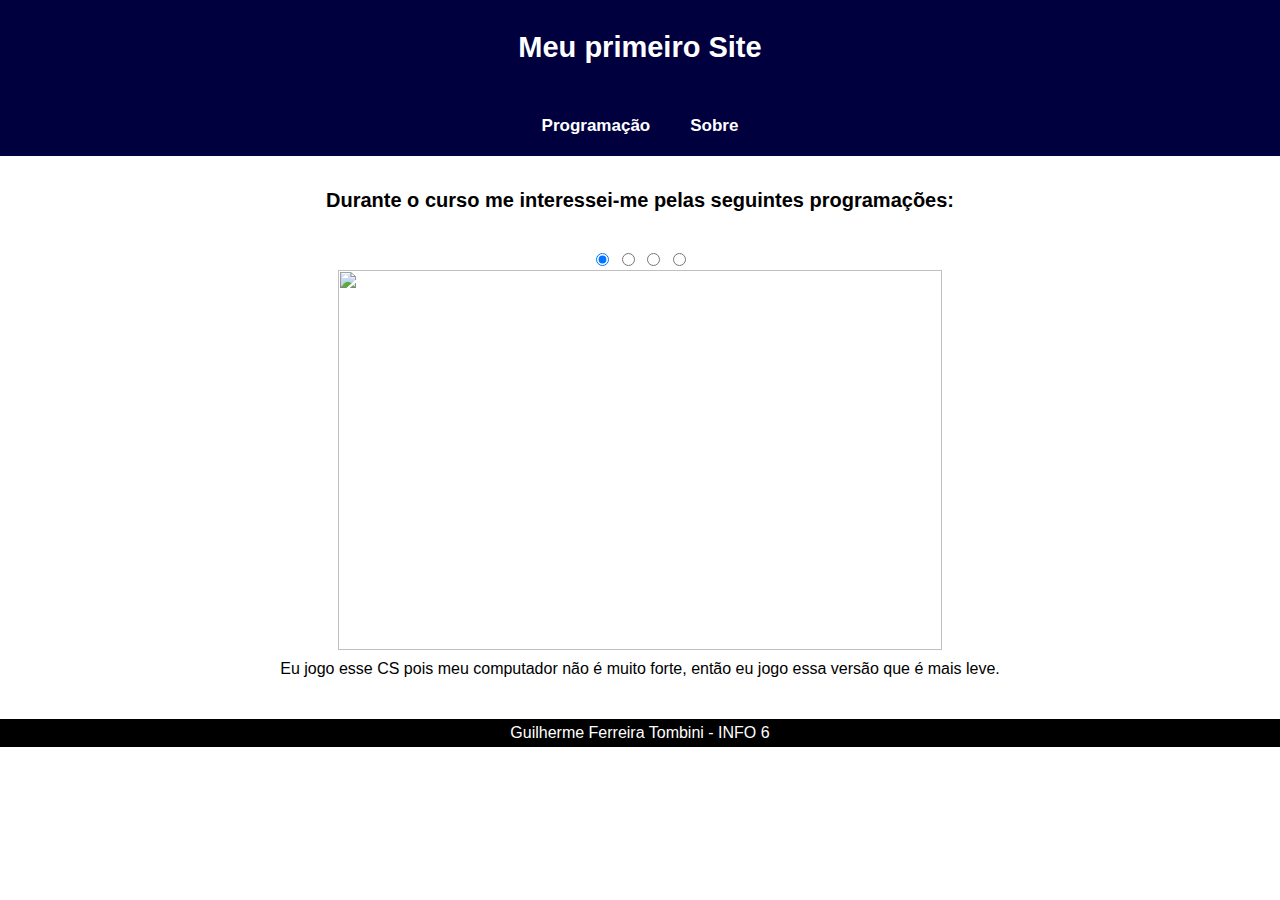
==== pages/liguagens.html @ 1bed4d06 "Adicionei o display flex e as rotas" ====
<!DOCTYPE html>
<html lang="en">
<head>
    <meta charset="UTF-8">
    <meta http-equiv="X-UA-Compatible" content="IE=edge">
    <link rel="stylesheet" href="../css/style.css"/>
    <meta name="viewport" content="width=device-width, initial-scale=1.0">
    <title>Programação</title>
</head>
<body>
    <div class="container">
    <header>
        <h1><a style="display:flex; justify-content: center; align-items: center; font-size:29px;" href="../index.html">Meu primeiro Site</a></h1>
    <div class="menu">
    <h5><a href="pages/liguagens.html">Programação</a></h5>
    <h5><a href="pages/sobre.html">Sobre</a></h5>
</div>
   </header>

   <main>
   <div>
   <h1 class="titulo">Durante o curso me interessei-me pelas seguintes programações:</h1>
   </div>
   <center>
   <section class="slider">
    <input name='slide' type="radio" checked>
    <input name='slide' type="radio" >
    <input name='slide' type="radio">
    <input name='slide' type="radio">
    <div class="slider-content">
        <div class="slider-item">
            <img src="image/image.jpg">
            <p class="paragrafo">Eu jogo esse CS pois meu computador não é muito forte, então eu jogo essa versão que é mais leve.</p>
        </div>
        <div class="slider-item">
            <img src="image/image2.jpg">
            <p class="paragrafo">Geralmente jogo com os meus amigos.</p>
        </div>
        <div class="slider-item">
            <img src="image/image3.jpg">
            <p class="paragrafo">Considero esse jogo o melhor de todos de futebol, tenho ele no computador e no console (PS2).</p>
        </div>
        <div class="slider-item" >
            <img src="image/image4.jpg">
            <p class="paragrafo">Jogo colaborativamente com os meus amigos para construir uma vila.</p>
        </div>
    </div>
</section>
</center>

   </main>

   <footer>
    Guilherme Ferreira Tombini - INFO 6
   </footer>
</div>
    <script src="script.js"></script>
</body>
</html>
---- css/style.css ----
body{
    margin: 0 auto;
    padding: 0 auto;
    font-family: Arial;
    min-height: 100vh;
    align-items: center;
}
a {
    color: inherit;
    text-decoration: none;
  }
  
  * {
    box-sizing: border-box;
  }
header{
    background-color: rgb(0, 0, 63);
    color: white;
    margin-bottom: 0;
    margin-top: 0;
    display: flex;
    flex-direction: column;
    justify-content: center;
    align-items: center;
}

.menu{
    display:flex;
    justify-content: center;
    align-items: center;
}

.menu,h5,a{
    margin:10px;
  font-size:17px;
}

.titulo{
    font-size: 20px;
    padding: 10px;
    text-align: center;

}
footer{
    color:white;
    background-color: black;
    text-align: center;
    padding: 5px;
}

main{
    width:100%;
    padding: 10px;
  }

.paragrafo{
    margin-top: 6px;
}

img{
    width: 70%;
    height: 380px;
}

.slider{
    overflow: hidden;
    padding: 14.5px;
}
.slider > .slider-content{
    display: flex;
    flex-wrap: nowrap;
    width: 100%;
    transition: all 500ms ease;

}

.slider > .slider-content > .slider-item {
    flex: 0 0 auto;
    width: 100%;
}

.slider > input:nth-child(1):checked ~ .slider-content{
    transform: translateX(0%);
}

.slider > input:nth-child(2):checked ~ .slider-content{
    transform: translateX(-100%);
}
.slider > input:nth-child(3):checked ~ .slider-content{
    transform: translateX(-200%);
}

.slider > input:nth-child(4):checked ~ .slider-content{
    transform: translateX(-300%);
}

a:hover{
	color: #9c60d7;
}
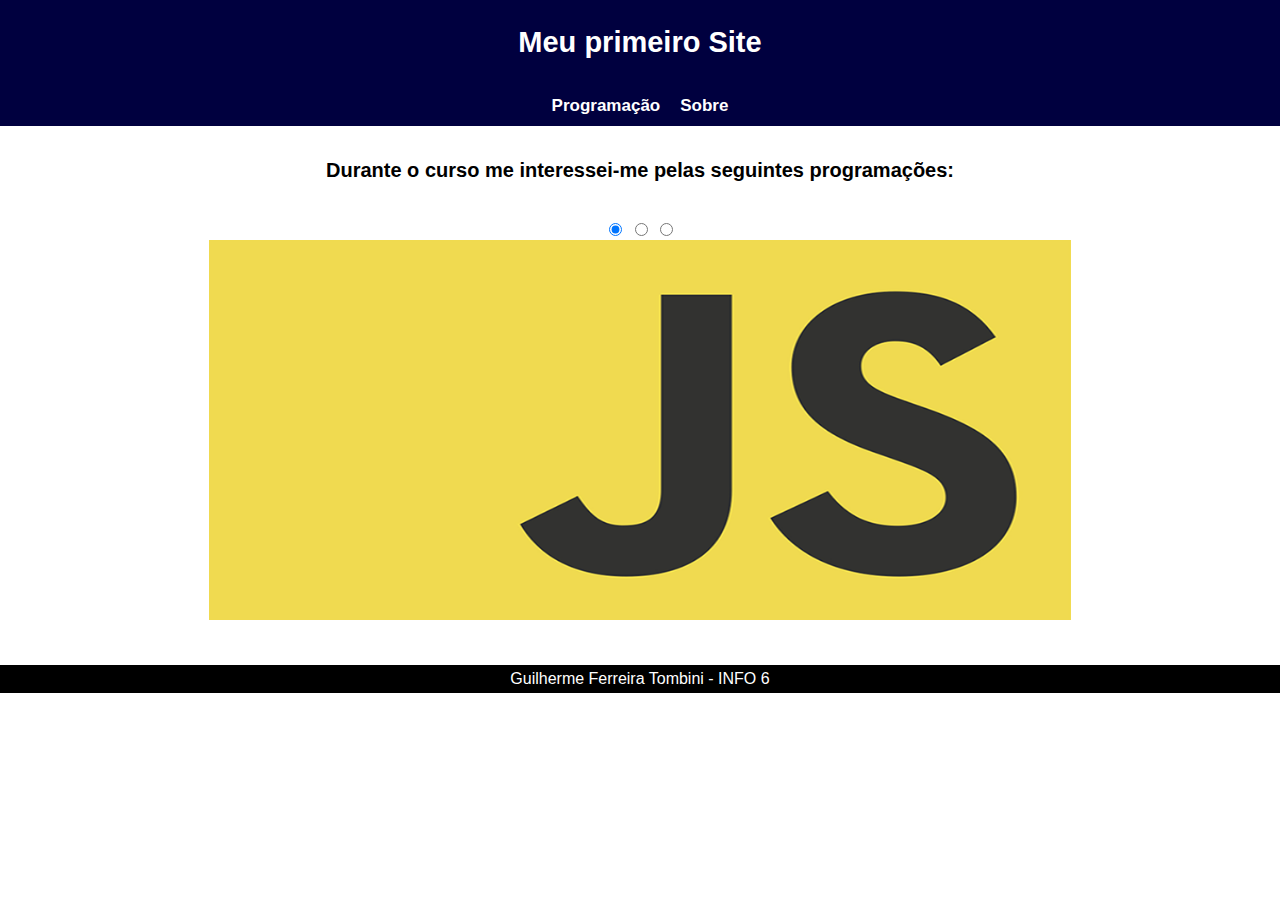
==== commit f4100de0: "Colocado material no linguagens.html e CSSseparado" ====
--- a/pages/liguagens.html
+++ b/pages/liguagens.html
@@ -3,7 +3,7 @@
 <head>
     <meta charset="UTF-8">
     <meta http-equiv="X-UA-Compatible" content="IE=edge">
-    <link rel="stylesheet" href="../css/style.css"/>
+    <link rel="stylesheet" href="../css/style2.css"/>
     <meta name="viewport" content="width=device-width, initial-scale=1.0">
     <title>Programação</title>
 </head>
@@ -12,8 +12,8 @@
     <header>
         <h1><a style="display:flex; justify-content: center; align-items: center; font-size:29px;" href="../index.html">Meu primeiro Site</a></h1>
     <div class="menu">
-    <h5><a href="pages/liguagens.html">Programação</a></h5>
-    <h5><a href="pages/sobre.html">Sobre</a></h5>
+    <h5><a href="liguagens.html">Programação</a></h5>
+    <h5><a href="sobre.html">Sobre</a></h5>
 </div>
    </header>
 
@@ -26,23 +26,18 @@
     <input name='slide' type="radio" checked>
     <input name='slide' type="radio" >
     <input name='slide' type="radio">
-    <input name='slide' type="radio">
     <div class="slider-content">
         <div class="slider-item">
-            <img src="image/image.jpg">
-            <p class="paragrafo">Eu jogo esse CS pois meu computador não é muito forte, então eu jogo essa versão que é mais leve.</p>
+            <img src="../image/image5.png">
+            <p class="paragrafo"></p>
         </div>
         <div class="slider-item">
-            <img src="image/image2.jpg">
-            <p class="paragrafo">Geralmente jogo com os meus amigos.</p>
+            <img src="../image/image6.png">
+            <p class="paragrafo"></p>
         </div>
         <div class="slider-item">
-            <img src="image/image3.jpg">
-            <p class="paragrafo">Considero esse jogo o melhor de todos de futebol, tenho ele no computador e no console (PS2).</p>
-        </div>
-        <div class="slider-item" >
-            <img src="image/image4.jpg">
-            <p class="paragrafo">Jogo colaborativamente com os meus amigos para construir uma vila.</p>
+            <img src="../image/image7.png">
+            <p class="paragrafo"></p>
         </div>
     </div>
 </section>
--- a/css/style2.css
+++ b/css/style2.css
@@ -0,0 +1,99 @@
+body{
+    margin: 0 auto;
+    padding: 0 auto;
+    font-family: Arial;
+    min-height: 100vh;
+    align-items: center;
+}
+a {
+    color: inherit;
+    text-decoration: none;
+  }
+  
+  * {
+    box-sizing: border-box;
+  }
+header{
+    background-color: rgb(0, 0, 63);
+    color: white;
+    margin-bottom: 0;
+    margin-top: 0;
+    display: flex;
+    flex-direction: column;
+    justify-content: center;
+    align-items: center;
+}
+
+.menu{
+    display:flex;
+    justify-content: center;
+    align-items: center;
+}
+
+.menu,h5,a{
+    margin:5px;
+  font-size:17px;
+}
+
+.titulo{
+    font-size: 20px;
+    padding: 10px;
+    text-align: center;
+
+}
+footer{
+    color:white;
+    background-color: black;
+    text-align: center;
+    padding: 5px;
+}
+
+main{
+    width:100%;
+    padding: 10px;
+  }
+
+.paragrafo{
+    margin-top: 6px;
+}
+
+img{
+    width: 70%;
+    height: 380px;
+}
+
+.slider{
+    overflow: hidden;
+    padding: 14.5px;
+}
+.slider > .slider-content{
+    display: flex;
+    flex-wrap: nowrap;
+    width: 100%;
+    transition: all 500ms ease;
+
+}
+
+.slider > .slider-content > .slider-item {
+    flex: 0 0 auto;
+    width: 100%;
+}
+
+.slider > input:nth-child(1):checked ~ .slider-content{
+    transform: translateX(0%);
+}
+
+.slider > input:nth-child(2):checked ~ .slider-content{
+    transform: translateX(-100%);
+}
+.slider > input:nth-child(3):checked ~ .slider-content{
+    transform: translateX(-200%);
+}
+
+.slider > input:nth-child(4):checked ~ .slider-content{
+    transform: translateX(-300%);
+}
+
+a:hover{
+	color: #9c60d7;
+}
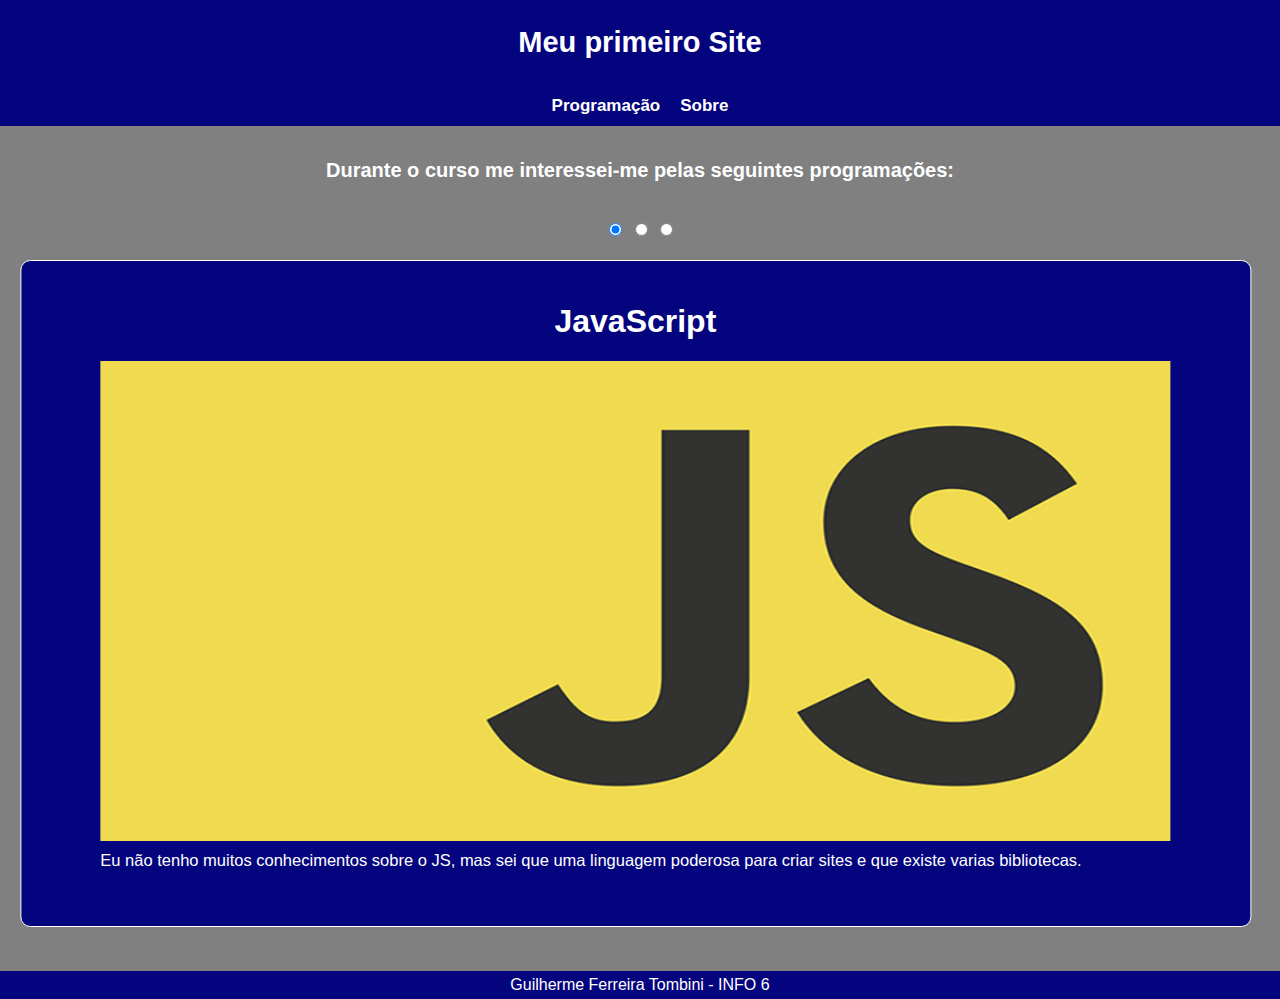
==== commit 27c04384: "Adicionado texto nas pagina inicial e linguagens." ====
--- a/pages/liguagens.html
+++ b/pages/liguagens.html
@@ -28,16 +28,22 @@
     <input name='slide' type="radio">
     <div class="slider-content">
         <div class="slider-item">
+            <h1>JavaScript</h1>
             <img src="../image/image5.png">
-            <p class="paragrafo"></p>
+            <p class="paragrafo">Eu não tenho muitos conhecimentos sobre o JS, mas sei que uma linguagem poderosa para criar sites e que existe varias bibliotecas.</p>
         </div>
         <div class="slider-item">
+            <h1>RiveScript</h1>
             <img src="../image/image6.png">
-            <p class="paragrafo"></p>
+            <p class="paragrafo">Nessa linguagem aprendi durante um projeto/estagio, que se consiste em uma 
+                linguagem de programação para o desenvolvimento de conversas de um Chatbot. Essa liguagem não é muito conhecida, mas ela é muito eficaz para produzir um Chatbot.</p>
         </div>
         <div class="slider-item">
+            <h1>HTML</h1>
             <img src="../image/image7.png">
-            <p class="paragrafo"></p>
+            <p class="paragrafo">O HTML para mim é uma liguagem de programação fundamental, pois foi apartir dele que depois fui conhecendo
+                o JavaScript e bibliotecas e frameworks que podem facilitar a vida na hora de programar.
+            </p>
         </div>
     </div>
 </section>
--- a/css/style2.css
+++ b/css/style2.css
@@ -4,6 +4,7 @@
     font-family: Arial;
     min-height: 100vh;
     align-items: center;
+    color:white;
 }
 a {
     color: inherit;
@@ -14,7 +15,7 @@
     box-sizing: border-box;
   }
 header{
-    background-color: rgb(0, 0, 63);
+    background-color: rgb(4, 4, 126);
     color: white;
     margin-bottom: 0;
     margin-top: 0;
@@ -43,7 +44,7 @@
 }
 footer{
     color:white;
-    background-color: black;
+    background-color: rgb(4, 4, 126);
     text-align: center;
     padding: 5px;
 }
@@ -51,15 +52,19 @@
 main{
     width:100%;
     padding: 10px;
+    background-color: grey;
   }
 
 .paragrafo{
+    width: 90%;
     margin-top: 6px;
+    font-size: 16.5px;
+    text-align: justify;
 }
 
 img{
-    width: 70%;
-    height: 380px;
+    width: 90%;
+    height: 480px;
 }
 
 .slider{
@@ -80,20 +85,30 @@
 }
 
 .slider > input:nth-child(1):checked ~ .slider-content{
-    transform: translateX(0%);
+    transform: translateX(-2%);
 }
 
 .slider > input:nth-child(2):checked ~ .slider-content{
-    transform: translateX(-100%);
+    transform: translateX(-105%);
 }
 .slider > input:nth-child(3):checked ~ .slider-content{
-    transform: translateX(-200%);
+    transform: translateX(-208%);
 }
 
 .slider > input:nth-child(4):checked ~ .slider-content{
-    transform: translateX(-300%);
+    transform: translateX(-311%);
 }
 
 a:hover{
-	color: #9c60d7;
+	color: #7260d7;
 }
+
+.slider-item{
+    margin:20px;
+    font-size: 16px;
+    background-color: rgb(4, 4, 126);
+    color:white;
+    padding: 20px;
+    border-radius: 10px;
+    border: 1px solid rgb(255, 255, 255);
+}
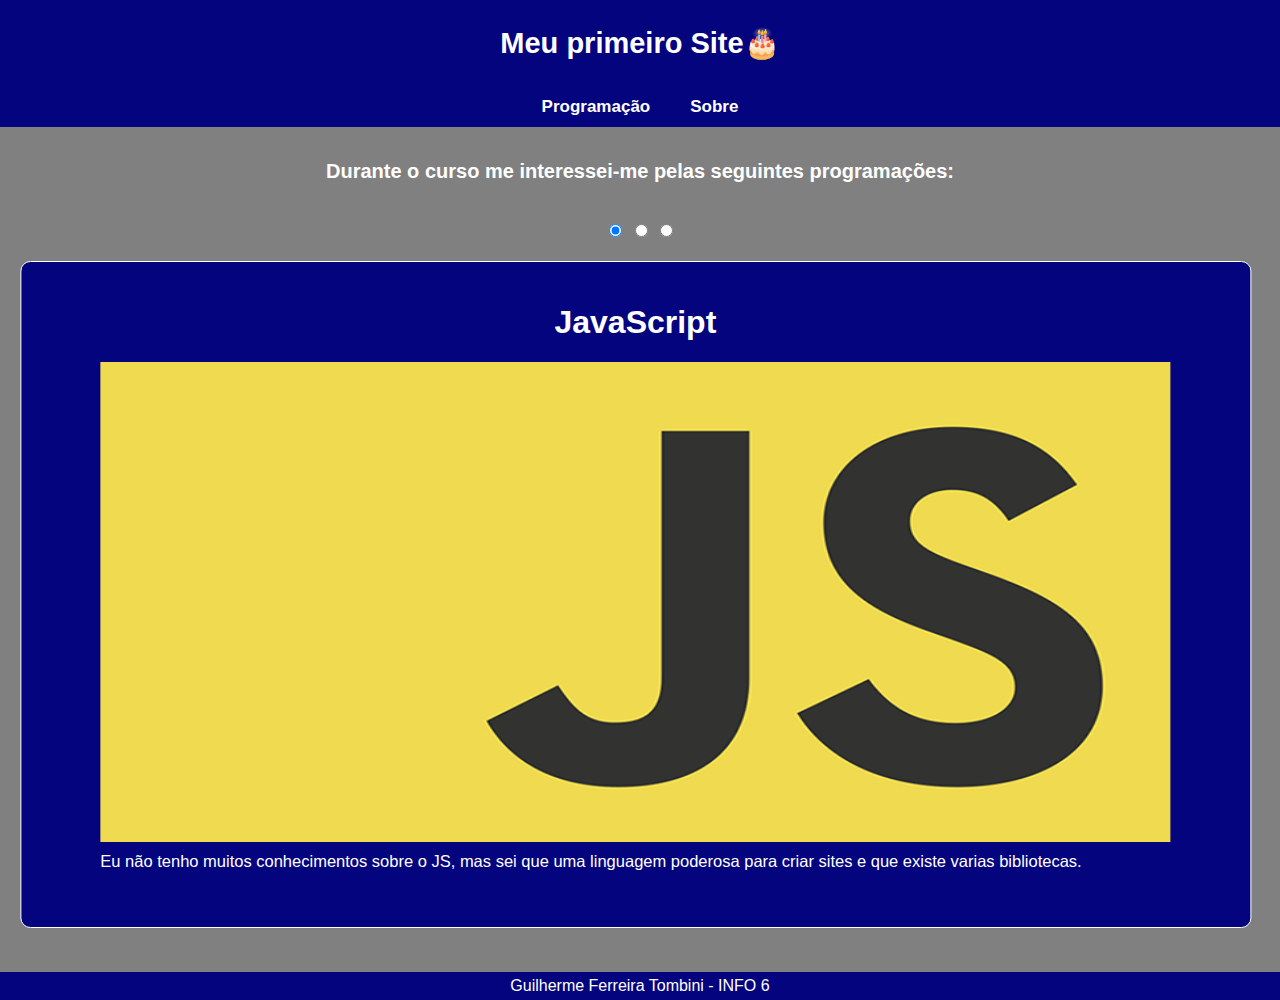
==== commit acf5d092: "Adicionado modificações finais do cabeçalho" ====
--- a/pages/liguagens.html
+++ b/pages/liguagens.html
@@ -10,9 +10,9 @@
 <body>
     <div class="container">
     <header>
-        <h1><a style="display:flex; justify-content: center; align-items: center; font-size:29px;" href="../index.html">Meu primeiro Site</a></h1>
+        <h1><a style="display:flex; justify-content: center; align-items: center; font-size:29px;" href="../index.html">Meu primeiro Site🎂</a></h1>
     <div class="menu">
-    <h5><a href="liguagens.html">Programação</a></h5>
+    <h5 class="distancia"><a href="liguagens.html">Programação</a></h5>
     <h5><a href="sobre.html">Sobre</a></h5>
 </div>
    </header>
@@ -23,9 +23,9 @@
    </div>
    <center>
    <section class="slider">
-    <input name='slide' type="radio" checked>
-    <input name='slide' type="radio" >
-    <input name='slide' type="radio">
+    <input id="t1" name='slide' type="radio" checked>
+    <input id="t2" name='slide' type="radio" >
+    <input id="t3" name='slide' type="radio">
     <div class="slider-content">
         <div class="slider-item">
             <h1>JavaScript</h1>
@@ -35,14 +35,14 @@
         <div class="slider-item">
             <h1>RiveScript</h1>
             <img src="../image/image6.png">
-            <p class="paragrafo">Nessa linguagem aprendi durante um projeto/estagio, que se consiste em uma 
+            <p class="paragrafo">Essa linguagem aprendi durante um projeto/estagio, ele se consiste em uma 
                 linguagem de programação para o desenvolvimento de conversas de um Chatbot. Essa liguagem não é muito conhecida, mas ela é muito eficaz para produzir um Chatbot.</p>
         </div>
         <div class="slider-item">
             <h1>HTML</h1>
             <img src="../image/image7.png">
             <p class="paragrafo">O HTML para mim é uma liguagem de programação fundamental, pois foi apartir dele que depois fui conhecendo
-                o JavaScript e bibliotecas e frameworks que podem facilitar a vida na hora de programar.
+                o JavaScript e bibliotecas/frameworks que podem facilitar a vida na hora de programar.
             </p>
         </div>
     </div>
@@ -55,6 +55,6 @@
     Guilherme Ferreira Tombini - INFO 6
    </footer>
 </div>
-    <script src="script.js"></script>
+    <script src="../js/script2.js"></script>
 </body>
 </html>--- a/css/style2.css
+++ b/css/style2.css
@@ -33,8 +33,12 @@
 
 .menu,h5,a{
     margin:5px;
-  font-size:17px;
-}
+    font-size:17px;
+  }
+  
+  .distancia{
+      margin-right: 25px;
+  }
 
 .titulo{
     font-size: 20px;
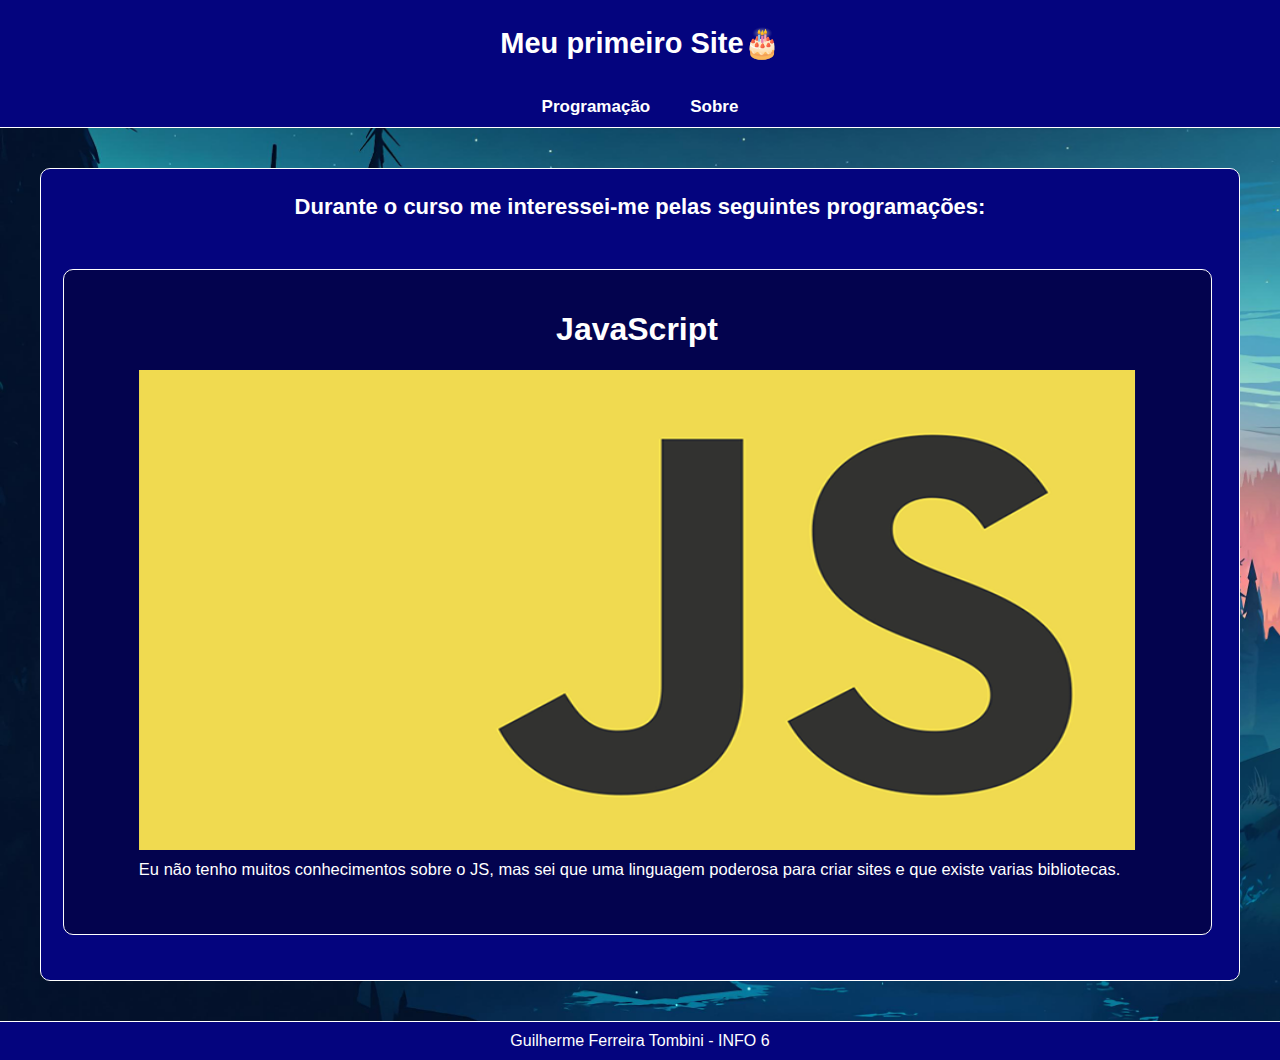
==== commit 24094ac2: "Adicionado fundo, scroll personalizado e modificações no site" ====
--- a/pages/liguagens.html
+++ b/pages/liguagens.html
@@ -4,6 +4,7 @@
     <meta charset="UTF-8">
     <meta http-equiv="X-UA-Compatible" content="IE=edge">
     <link rel="stylesheet" href="../css/style2.css"/>
+    <link rel="icon" href="../image/logo.jpg">
     <meta name="viewport" content="width=device-width, initial-scale=1.0">
     <title>Programação</title>
 </head>
@@ -18,14 +19,14 @@
    </header>
 
    <main>
-   <div>
-   <h1 class="titulo">Durante o curso me interessei-me pelas seguintes programações:</h1>
-   </div>
+   <div class="card">
+   <h1>Durante o curso me interessei-me pelas seguintes programações:</h1>
+   
    <center>
    <section class="slider">
-    <input id="t1" name='slide' type="radio" checked>
-    <input id="t2" name='slide' type="radio" >
-    <input id="t3" name='slide' type="radio">
+    <input hidden id="t1" name='slide' type="radio" checked>
+    <input hidden id="t2" name='slide' type="radio" >
+    <input hidden id="t3" name='slide' type="radio">
     <div class="slider-content">
         <div class="slider-item">
             <h1>JavaScript</h1>
@@ -48,7 +49,7 @@
     </div>
 </section>
 </center>
-
+</div>
    </main>
 
    <footer>
--- a/css/style2.css
+++ b/css/style2.css
@@ -5,6 +5,9 @@
     min-height: 100vh;
     align-items: center;
     color:white;
+    background-image: url(../image/imagem\ de\ fundo.jpg);
+    background-repeat: no-repeat;
+    background-size: cover;
 }
 a {
     color: inherit;
@@ -14,6 +17,17 @@
   * {
     box-sizing: border-box;
   }
+
+::-webkit-scrollbar{
+    width: 12px;
+    background-color: rgb(99, 98, 98);
+}
+
+::-webkit-scrollbar-thumb{
+    background-image: linear-gradient(to bottom, rgb(102, 2, 102),rgb(11, 11, 158));
+    border-radius: 10px;
+}
+
 header{
     background-color: rgb(4, 4, 126);
     color: white;
@@ -23,6 +37,7 @@
     flex-direction: column;
     justify-content: center;
     align-items: center;
+    border-bottom: 1px solid white;
 }
 
 .menu{
@@ -40,23 +55,28 @@
       margin-right: 25px;
   }
 
-.titulo{
-    font-size: 20px;
+.card{
+    font-size: 11px;
     padding: 10px;
     text-align: center;
+    margin:30px;
+    background-color: rgb(4, 4, 126);
+    color:white;
+    border-radius: 10px;
+    border: 1px solid rgb(255, 255, 255);
+}
 
-}
 footer{
     color:white;
     background-color: rgb(4, 4, 126);
     text-align: center;
-    padding: 5px;
+    padding: 10px;
+    border-top: 1px solid white;
 }
 
 main{
     width:100%;
     padding: 10px;
-    background-color: grey;
   }
 
 .paragrafo{
@@ -110,9 +130,10 @@
 .slider-item{
     margin:20px;
     font-size: 16px;
-    background-color: rgb(4, 4, 126);
+    background-color: rgb(3, 3, 78);
     color:white;
     padding: 20px;
     border-radius: 10px;
     border: 1px solid rgb(255, 255, 255);
 }
+
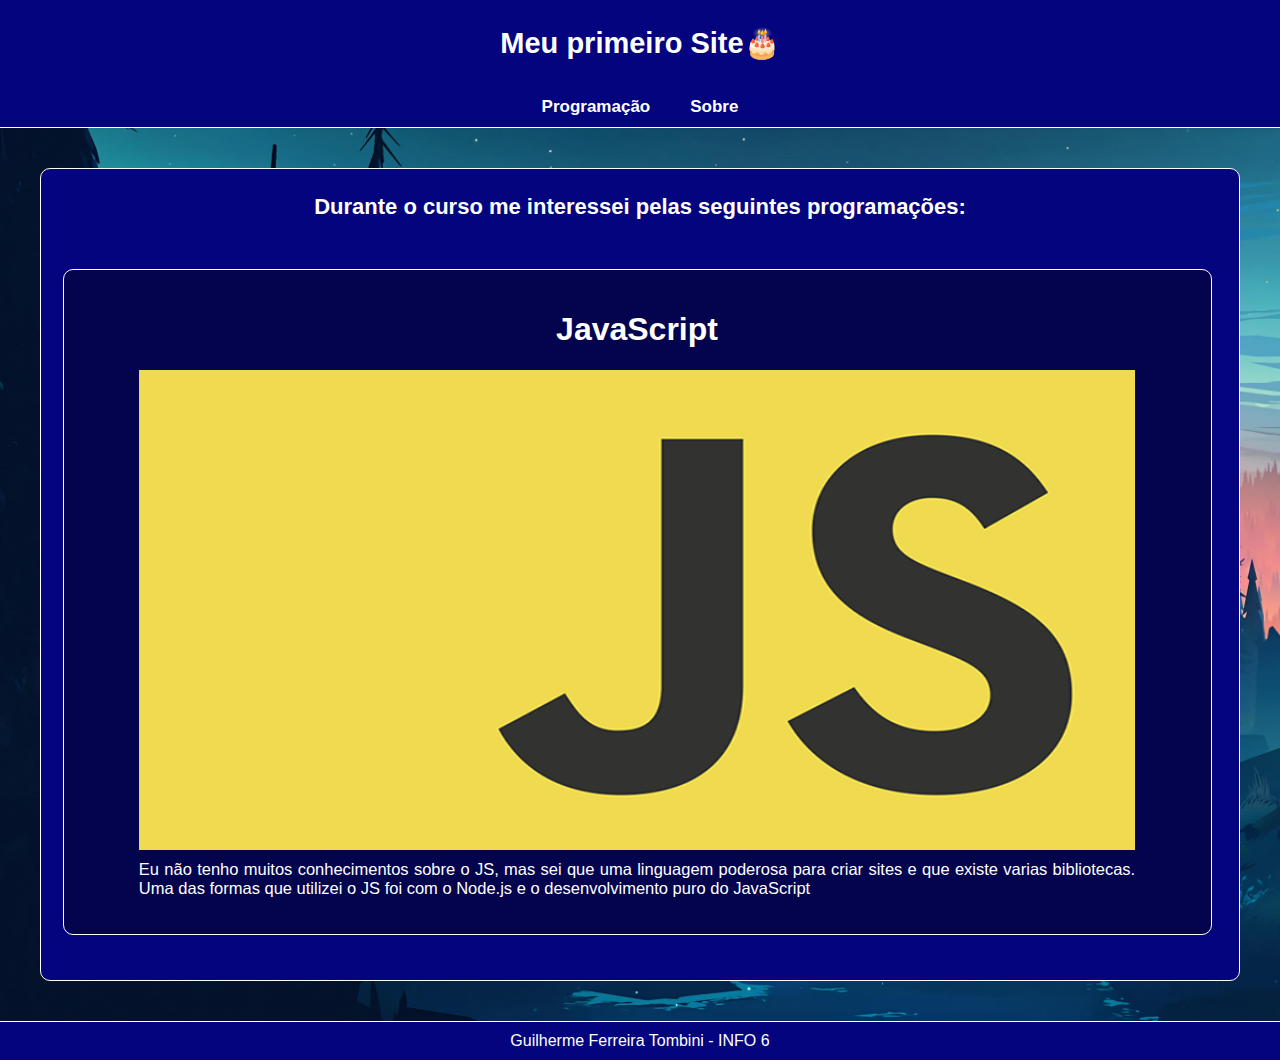
==== commit 65a6fd38: "Alterado textos da pagina linguagens" ====
--- a/pages/liguagens.html
+++ b/pages/liguagens.html
@@ -20,7 +20,7 @@
 
    <main>
    <div class="card">
-   <h1>Durante o curso me interessei-me pelas seguintes programações:</h1>
+   <h1>Durante o curso me interessei pelas seguintes programações:</h1>
    
    <center>
    <section class="slider">
@@ -31,7 +31,7 @@
         <div class="slider-item">
             <h1>JavaScript</h1>
             <img src="../image/image5.png">
-            <p class="paragrafo">Eu não tenho muitos conhecimentos sobre o JS, mas sei que uma linguagem poderosa para criar sites e que existe varias bibliotecas.</p>
+            <p class="paragrafo">Eu não tenho muitos conhecimentos sobre o JS, mas sei que uma linguagem poderosa para criar sites e que existe varias bibliotecas. Uma das formas que utilizei o JS foi com o Node.js e o desenvolvimento puro do JavaScript</p>
         </div>
         <div class="slider-item">
             <h1>RiveScript</h1>
